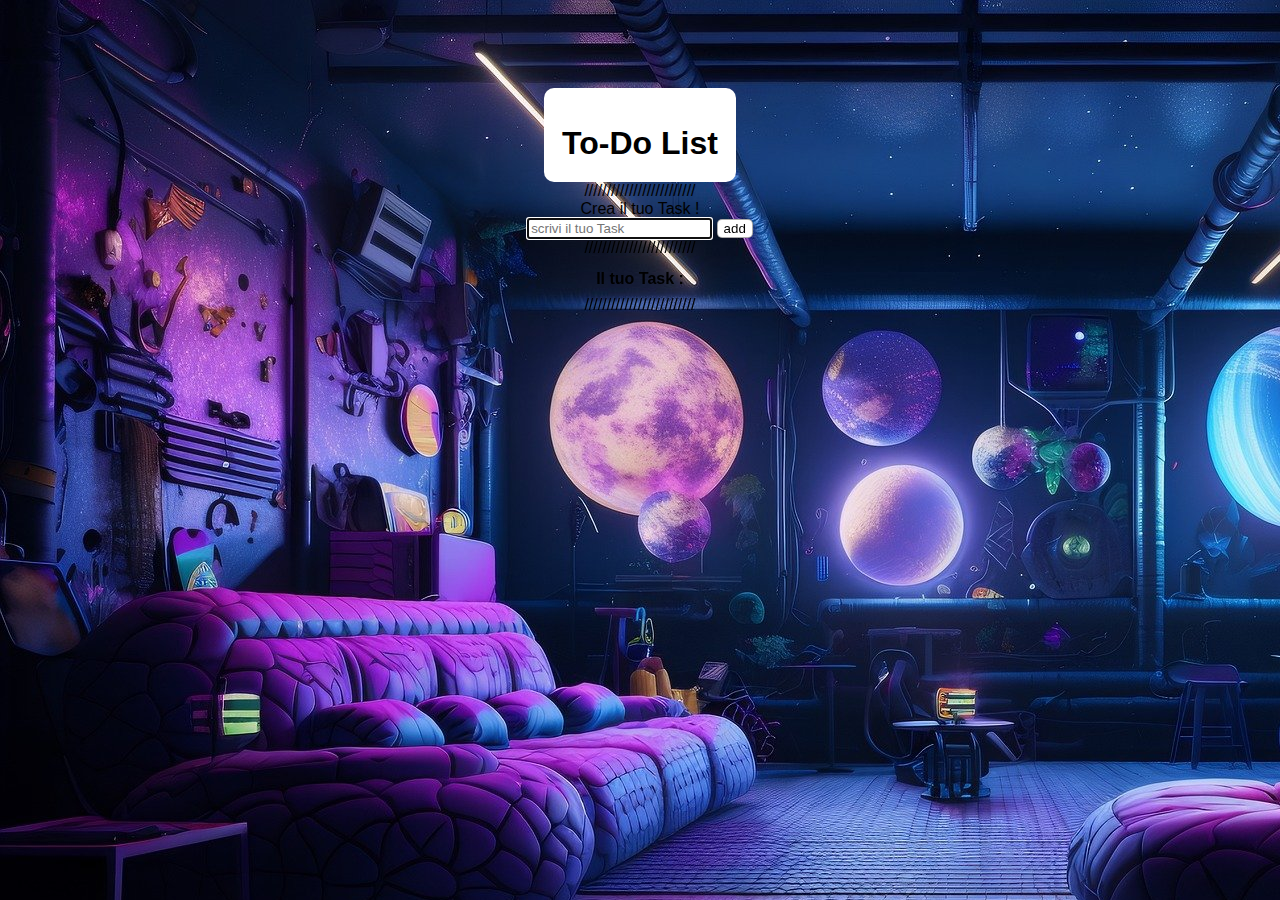
==== index.html @ b7c06c34 "1" ====
<!DOCTYPE html>
<html lang="it">
  <head>
    <meta charset="UTF-8" />
    <meta name="viewport" content="width=device-width, initial-scale=1.0" />
    <link rel="stylesheet" href="css/style.css" />
    <title>To Do List</title>
  </head>
  <body>
    <header>
      <h1>To-Do List</h1>
    </header>
    <main>
      /////////////////////////
      <section>
        <form id="myForm">
          <label for="creazione-form" class="block">Crea il tuo Task !</label>
          <input
            type="text"
            name="creazione-form"
            placeholder="scrivi il tuo Task"
            id="creazione-form"
            maxlength="25"
            required
            autofocus
          />
          <button id="add">add</button>
        </form>
      </section>
      /////////////////////////
      <section id="lista-container">
        <h2>Il tuo Task :</h2>
        <article id="lista"></article>
      </section>
      /////////////////////////
    </main>
    <footer></footer>
    <script src="js/javascrip.js"></script>
  </body>
</html>
---- css/style.css ----
*,
*::before,
*::after {
  box-sizing: border-box;
}

@import url("https://fonts.googleapis.com/css2?family=Roboto:ital,wght@0,100;0,300;0,400;0,500;0,700;0,900;1,100;1,300;1,400;1,500;1,700;1,900&display=swap");

body {
  font-family: "Roboto", sans-serif;
  text-align: center;
  box-sizing: border-box;
  background-color: rgba(198, 252, 244, 0.901);
  background-image: url(../assets/img/futuristic-home-8397004_1920.jpg);
}

header {
  display: inline-block;
  padding-top: 2em;
  margin: 5em auto auto auto;
  padding: 1em;
  border-radius: 10px;
  background-color: white;
  min-width: 12em;
}

header p {
  font-weight: 300;
  line-height: 1.5em;
}

h1 {
  font-size: 2em;
  margin-bottom: 0.1em;
}

#task-maker {
  margin: 1em;
  display: inline-block;
  width: 12em;
  background-color: white;
  padding: 1em;
  border-radius: 10px;
}

#task-maker label {
  text-align: left;
  margin-bottom: 0.5em;
}

#custom-task {
  border: 1px solid rgba(0, 0, 0, 0.333);
  border-radius: 5px;
}

#add {
  border: 1px solid rgba(0, 0, 0, 0.333);
  border-radius: 5px;
  width: auto;
  overflow: visible;
  background: white;
}

#list-container {
  display: inline-block;
  width: 12em;
  margin: auto;
  text-align: left;
  text-align: left;
  border-radius: 10px;
  background-color: white;
  padding: 1em;
}

h2 {
  font-size: 1em;
  margin-bottom: 0.5em;
}

#list-container div {
  width: 100%;
  border-radius: 6px;
  box-shadow: 5px 6px 6px 1px rgba(0, 0, 0, 0.063);
  padding: 0.1em;
  margin-bottom: 0.5em;
}

#list-container p:hover {
  cursor: pointer;
}

footer {
  height: 5em;
}

.inline {
  display: inline;
  margin-left: 0;
}

.block {
  display: block;
}

.crossed {
  text-decoration: line-through;
}

.clickable:hover {
  cursor: pointer;
}

.fade-out {
  animation: fadeIn 1s;
  -webkit-animation: fadeIn 1s;
  -moz-animation: fadeIn 1s;
  -o-animation: fadeIn 1s;
  -ms-animation: fadeIn 1s;
}

@keyframes fadeIn {
  0% {
    opacity: 1;
  }
  100% {
    opacity: 0;
  }
}
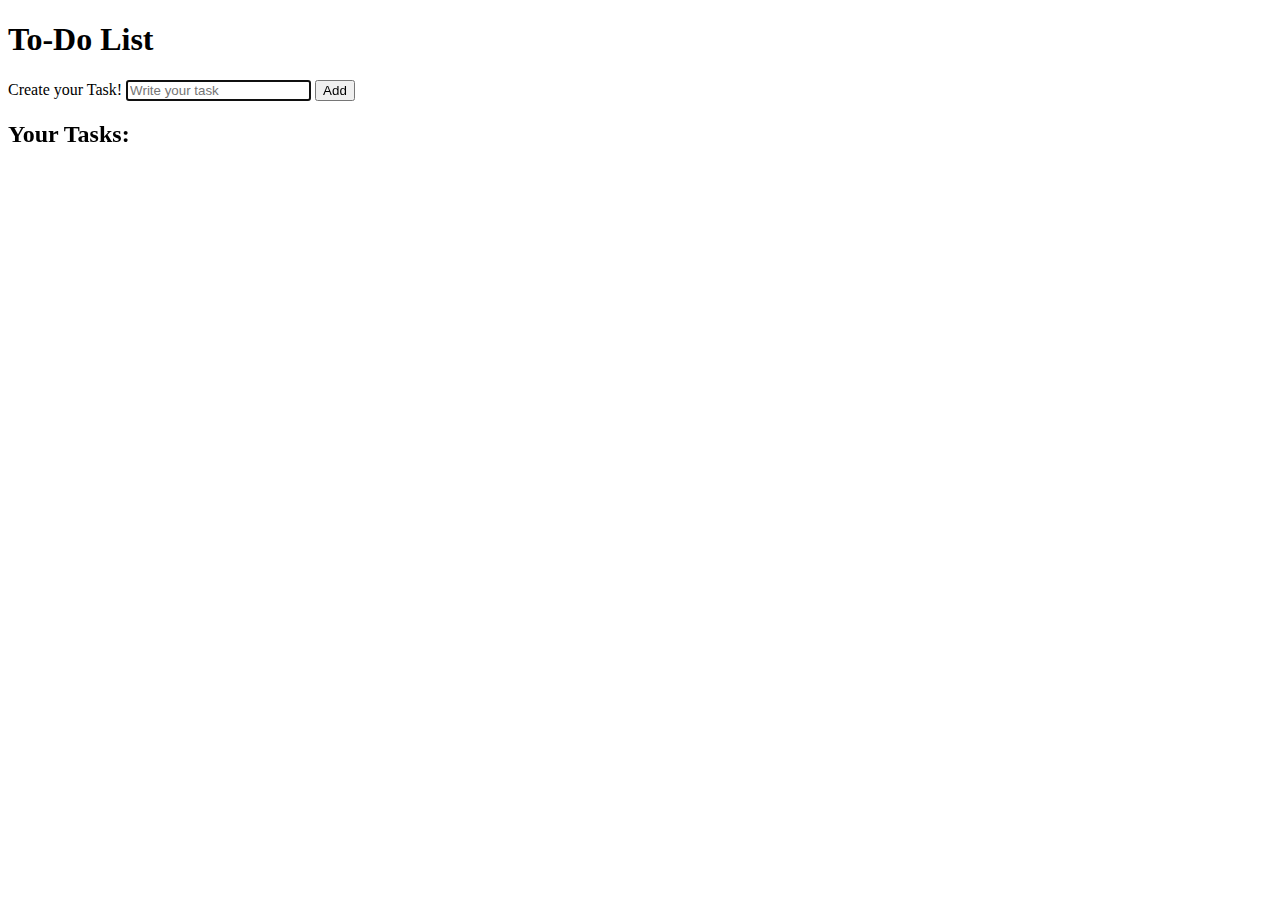
==== commit e605b6bc: "1" ====
--- a/index.html
+++ b/index.html
@@ -1,40 +1,38 @@
 <!DOCTYPE html>
-<html lang="it">
+<html lang="en">
   <head>
     <meta charset="UTF-8" />
     <meta name="viewport" content="width=device-width, initial-scale=1.0" />
-    <link rel="stylesheet" href="css/style.css" />
-    <title>To Do List</title>
+    <link rel="stylesheet" href="assets/css/reset.css" />
+    <link rel="stylesheet" href="assets/css/style.css" />
+    <title>To-Do List</title>
   </head>
   <body>
     <header>
       <h1>To-Do List</h1>
     </header>
     <main>
-      /////////////////////////
       <section>
-        <form id="myForm">
-          <label for="creazione-form" class="block">Crea il tuo Task !</label>
+        <form id="task-maker">
+          <label for="custom-task" class="block">Create your Task!</label>
           <input
             type="text"
-            name="creazione-form"
-            placeholder="scrivi il tuo Task"
-            id="creazione-form"
+            name="custom-task"
+            placeholder="Write your task"
+            id="custom-task"
             maxlength="25"
             required
             autofocus
           />
-          <button id="add">add</button>
+          <button id="add">Add</button>
         </form>
       </section>
-      /////////////////////////
-      <section id="lista-container">
-        <h2>Il tuo Task :</h2>
-        <article id="lista"></article>
+      <section id="list-container">
+        <h2>Your Tasks:</h2>
+        <article id="list"></article>
       </section>
-      /////////////////////////
     </main>
     <footer></footer>
-    <script src="js/javascrip.js"></script>
+    <script src="assets/script/script.js"></script>
   </body>
 </html>
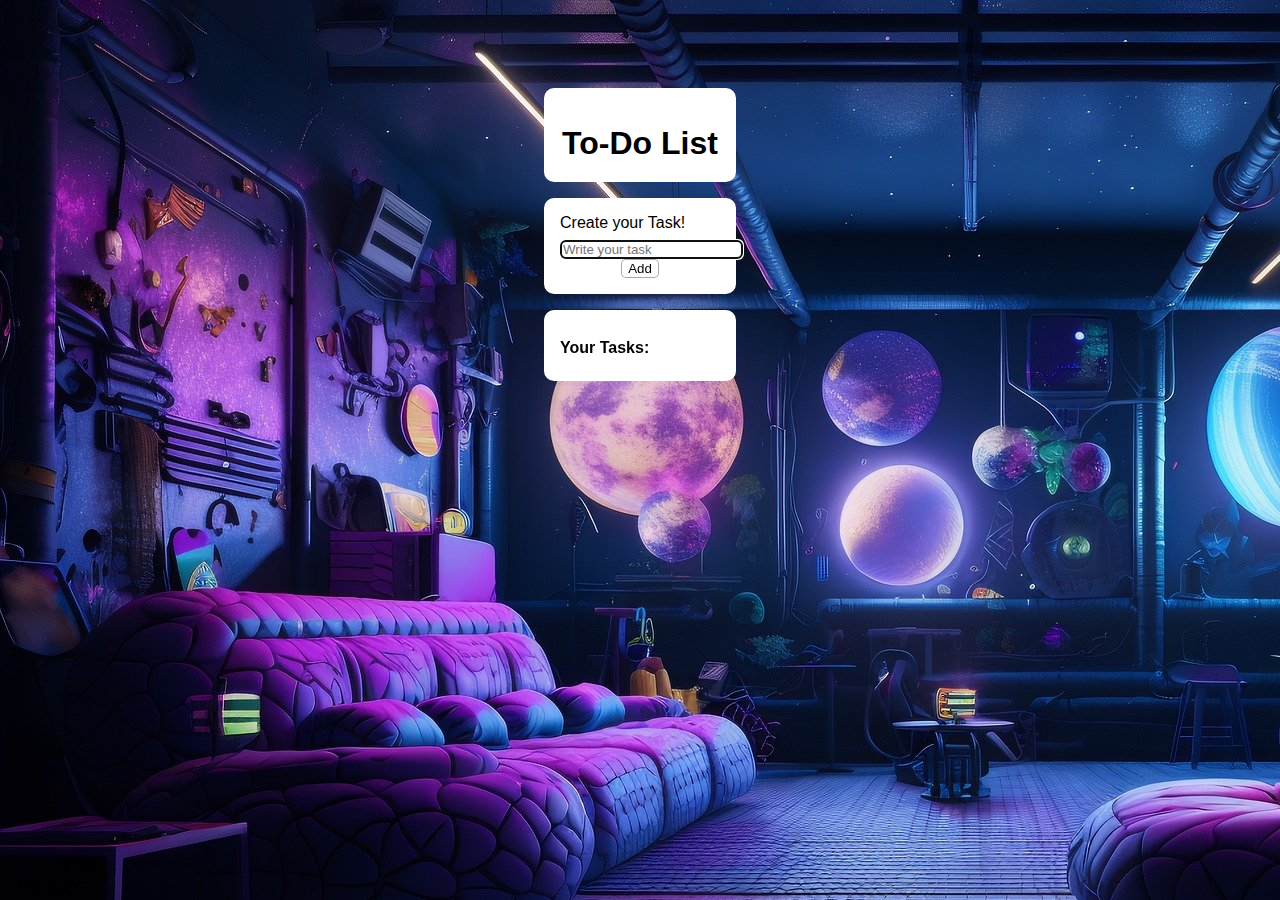
==== commit 5e75d2f8: "e" ====
--- a/index.html
+++ b/index.html
@@ -3,8 +3,7 @@
   <head>
     <meta charset="UTF-8" />
     <meta name="viewport" content="width=device-width, initial-scale=1.0" />
-    <link rel="stylesheet" href="assets/css/reset.css" />
-    <link rel="stylesheet" href="assets/css/style.css" />
+    <link rel="stylesheet" href="css/style.css" />
     <title>To-Do List</title>
   </head>
   <body>
@@ -33,6 +32,6 @@
       </section>
     </main>
     <footer></footer>
-    <script src="assets/script/script.js"></script>
+    <script src="js/javascrip.js"></script>
   </body>
 </html>
--- a/css/style.css
+++ b/css/style.css
@@ -0,0 +1,128 @@
+*,
+*::before,
+*::after {
+  box-sizing: border-box;
+}
+
+@import url("https://fonts.googleapis.com/css2?family=Roboto:ital,wght@0,100;0,300;0,400;0,500;0,700;0,900;1,100;1,300;1,400;1,500;1,700;1,900&display=swap");
+
+body {
+  font-family: "Roboto", sans-serif;
+  text-align: center;
+  box-sizing: border-box;
+  background-color: rgba(198, 252, 244, 0.901);
+  background-image: url(../assets/img/futuristic-home-8397004_1920.jpg);
+}
+
+header {
+  display: inline-block;
+  padding-top: 2em;
+  margin: 5em auto auto auto;
+  padding: 1em;
+  border-radius: 10px;
+  background-color: white;
+  min-width: 12em;
+}
+
+header p {
+  font-weight: 300;
+  line-height: 1.5em;
+}
+
+h1 {
+  font-size: 2em;
+  margin-bottom: 0.1em;
+}
+
+#task-maker {
+  margin: 1em;
+  display: inline-block;
+  width: 12em;
+  background-color: white;
+  padding: 1em;
+  border-radius: 10px;
+}
+
+#task-maker label {
+  text-align: left;
+  margin-bottom: 0.5em;
+}
+
+#custom-task {
+  border: 1px solid rgba(0, 0, 0, 0.333);
+  border-radius: 5px;
+}
+
+#add {
+  border: 1px solid rgba(0, 0, 0, 0.333);
+  border-radius: 5px;
+  width: auto;
+  overflow: visible;
+  background: white;
+}
+
+#list-container {
+  display: inline-block;
+  width: 12em;
+  margin: auto;
+  text-align: left;
+  text-align: left;
+  border-radius: 10px;
+  background-color: white;
+  padding: 1em;
+}
+
+h2 {
+  font-size: 1em;
+  margin-bottom: 0.5em;
+}
+
+#list-container div {
+  width: 100%;
+  border-radius: 6px;
+  box-shadow: 5px 6px 6px 1px rgba(0, 0, 0, 0.063);
+  padding: 0.1em;
+  margin-bottom: 0.5em;
+}
+
+#list-container p:hover {
+  cursor: pointer;
+}
+
+footer {
+  height: 5em;
+}
+
+.inline {
+  display: inline;
+  margin-left: 0;
+}
+
+.block {
+  display: block;
+}
+
+.crossed {
+  text-decoration: line-through;
+}
+
+.clickable:hover {
+  cursor: pointer;
+}
+
+.fade-out {
+  animation: fadeIn 1s;
+  -webkit-animation: fadeIn 1s;
+  -moz-animation: fadeIn 1s;
+  -o-animation: fadeIn 1s;
+  -ms-animation: fadeIn 1s;
+}
+
+@keyframes fadeIn {
+  0% {
+    opacity: 1;
+  }
+  100% {
+    opacity: 0;
+  }
+}
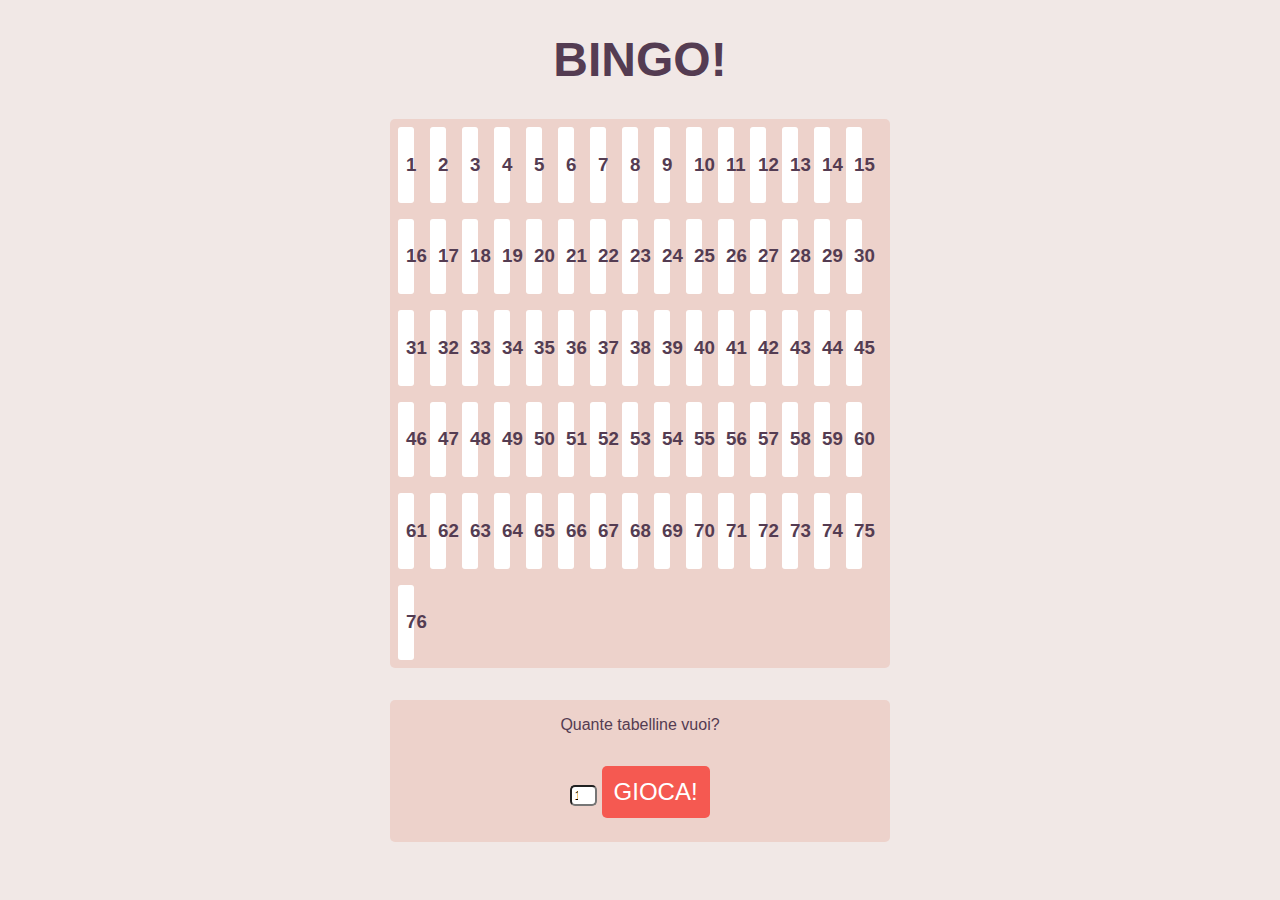
==== commit d3ab0b39: "1" ====
--- a/index.html
+++ b/index.html
@@ -3,35 +3,28 @@
   <head>
     <meta charset="UTF-8" />
     <meta name="viewport" content="width=device-width, initial-scale=1.0" />
+
     <link rel="stylesheet" href="css/style.css" />
-    <title>To-Do List</title>
+    <title>Bingo!</title>
   </head>
   <body>
-    <header>
-      <h1>To-Do List</h1>
-    </header>
+    <header><h1>BINGO!</h1></header>
     <main>
       <section>
-        <form id="task-maker">
-          <label for="custom-task" class="block">Create your Task!</label>
-          <input
-            type="text"
-            name="custom-task"
-            placeholder="Write your task"
-            id="custom-task"
-            maxlength="25"
-            required
-            autofocus
-          />
-          <button id="add">Add</button>
-        </form>
-      </section>
-      <section id="list-container">
-        <h2>Your Tasks:</h2>
-        <article id="list"></article>
+        <article id="game-board"></article>
+        <article id="extraction-zone">
+          <div id="number-slot"></div>
+        </article>
+        <article id="player-zone">
+          <form id="quantita-tabelline">
+            <label for="number">Quante tabelline vuoi?</label>
+            <input type="number" id="tab-num" value="1" max="5" />
+            <button id="play">GIOCA!</button>
+          </form>
+        </article>
       </section>
     </main>
-    <footer></footer>
+    <footer><div></div></footer>
     <script src="js/javascrip.js"></script>
   </body>
 </html>
--- a/css/style.css
+++ b/css/style.css
@@ -4,125 +4,102 @@
   box-sizing: border-box;
 }
 
-@import url("https://fonts.googleapis.com/css2?family=Roboto:ital,wght@0,100;0,300;0,400;0,500;0,700;0,900;1,100;1,300;1,400;1,500;1,700;1,900&display=swap");
+@import url("https://fonts.googleapis.com/css2?family=Bebas+Neue&display=swap");
 
 body {
-  font-family: "Roboto", sans-serif;
   text-align: center;
   box-sizing: border-box;
-  background-color: rgba(198, 252, 244, 0.901);
-  background-image: url(../assets/img/futuristic-home-8397004_1920.jpg);
+  font-family: "Bebas Neue", sans-serif;
+  font-weight: 400;
+  font-style: normal;
+  background-color: #f1e8e6;
+  color: #543c52;
 }
 
 header {
-  display: inline-block;
-  padding-top: 2em;
-  margin: 5em auto auto auto;
-  padding: 1em;
-  border-radius: 10px;
-  background-color: white;
-  min-width: 12em;
-}
-
-header p {
-  font-weight: 300;
-  line-height: 1.5em;
+  margin-top: 2em;
 }
 
 h1 {
-  font-size: 2em;
-  margin-bottom: 0.1em;
+  font-size: 3em;
 }
 
-#task-maker {
-  margin: 1em;
-  display: inline-block;
-  width: 12em;
-  background-color: white;
-  padding: 1em;
-  border-radius: 10px;
+#game-board {
+  text-align: left;
+  width: 500px;
+  margin: 1em auto;
+  border-radius: 5px;
+  background-color: #edd2cb;
 }
 
-#task-maker label {
-  text-align: left;
-  margin-bottom: 0.5em;
+.game-cell {
+  display: inline-block;
+  text-align: center;
+  margin: 0.5em;
+  border-radius: 3px;
+  padding: 0.5em;
+  width: 1em;
+  background-color: white;
 }
 
-#custom-task {
-  border: 1px solid rgba(0, 0, 0, 0.333);
+.extracted-number {
+  background-color: #f55951;
+  color: white;
+}
+
+.number {
+  height: 1em;
+  border-radius: 3px;
+  width: 1em;
+  margin: 1em auto;
+  padding: 1em;
+  background-color: #f55951;
+  color: white;
+}
+
+#quantita-tabelline {
+  margin-top: 2em;
+}
+
+.player-tab {
+  border-radius: 5px;
+  width: 500px;
+  margin: 2em auto;
+  background-color: #edd2cb;
+}
+
+form {
+  background-color: #edd2cb;
+  width: 500px;
+  margin: auto;
+  border-radius: 5px;
+}
+label {
+  display: block;
+  margin: 1em 0;
+  padding: 1em 0;
+}
+
+input {
+  width: 2em;
   border-radius: 5px;
 }
 
-#add {
-  border: 1px solid rgba(0, 0, 0, 0.333);
+button {
+  background-color: #f55951;
+  border: none;
+  padding: 0.5em;
+  color: white;
+  font-family: "Bebas Neue", sans-serif;
+  font-size: 1.5em;
+  margin: 0 0 1em 0;
   border-radius: 5px;
-  width: auto;
-  overflow: visible;
-  background: white;
 }
 
-#list-container {
-  display: inline-block;
-  width: 12em;
-  margin: auto;
-  text-align: left;
-  text-align: left;
-  border-radius: 10px;
-  background-color: white;
-  padding: 1em;
-}
-
-h2 {
-  font-size: 1em;
-  margin-bottom: 0.5em;
-}
-
-#list-container div {
-  width: 100%;
-  border-radius: 6px;
-  box-shadow: 5px 6px 6px 1px rgba(0, 0, 0, 0.063);
-  padding: 0.1em;
-  margin-bottom: 0.5em;
-}
-
-#list-container p:hover {
+button:hover {
   cursor: pointer;
 }
 
-footer {
-  height: 5em;
+footer div {
+  height: 50px;
 }
-
-.inline {
-  display: inline;
-  margin-left: 0;
-}
-
-.block {
-  display: block;
-}
-
-.crossed {
-  text-decoration: line-through;
-}
-
-.clickable:hover {
-  cursor: pointer;
-}
-
-.fade-out {
-  animation: fadeIn 1s;
-  -webkit-animation: fadeIn 1s;
-  -moz-animation: fadeIn 1s;
-  -o-animation: fadeIn 1s;
-  -ms-animation: fadeIn 1s;
-}
-
-@keyframes fadeIn {
-  0% {
-    opacity: 1;
-  }
-  100% {
-    opacity: 0;
-  }
-}
